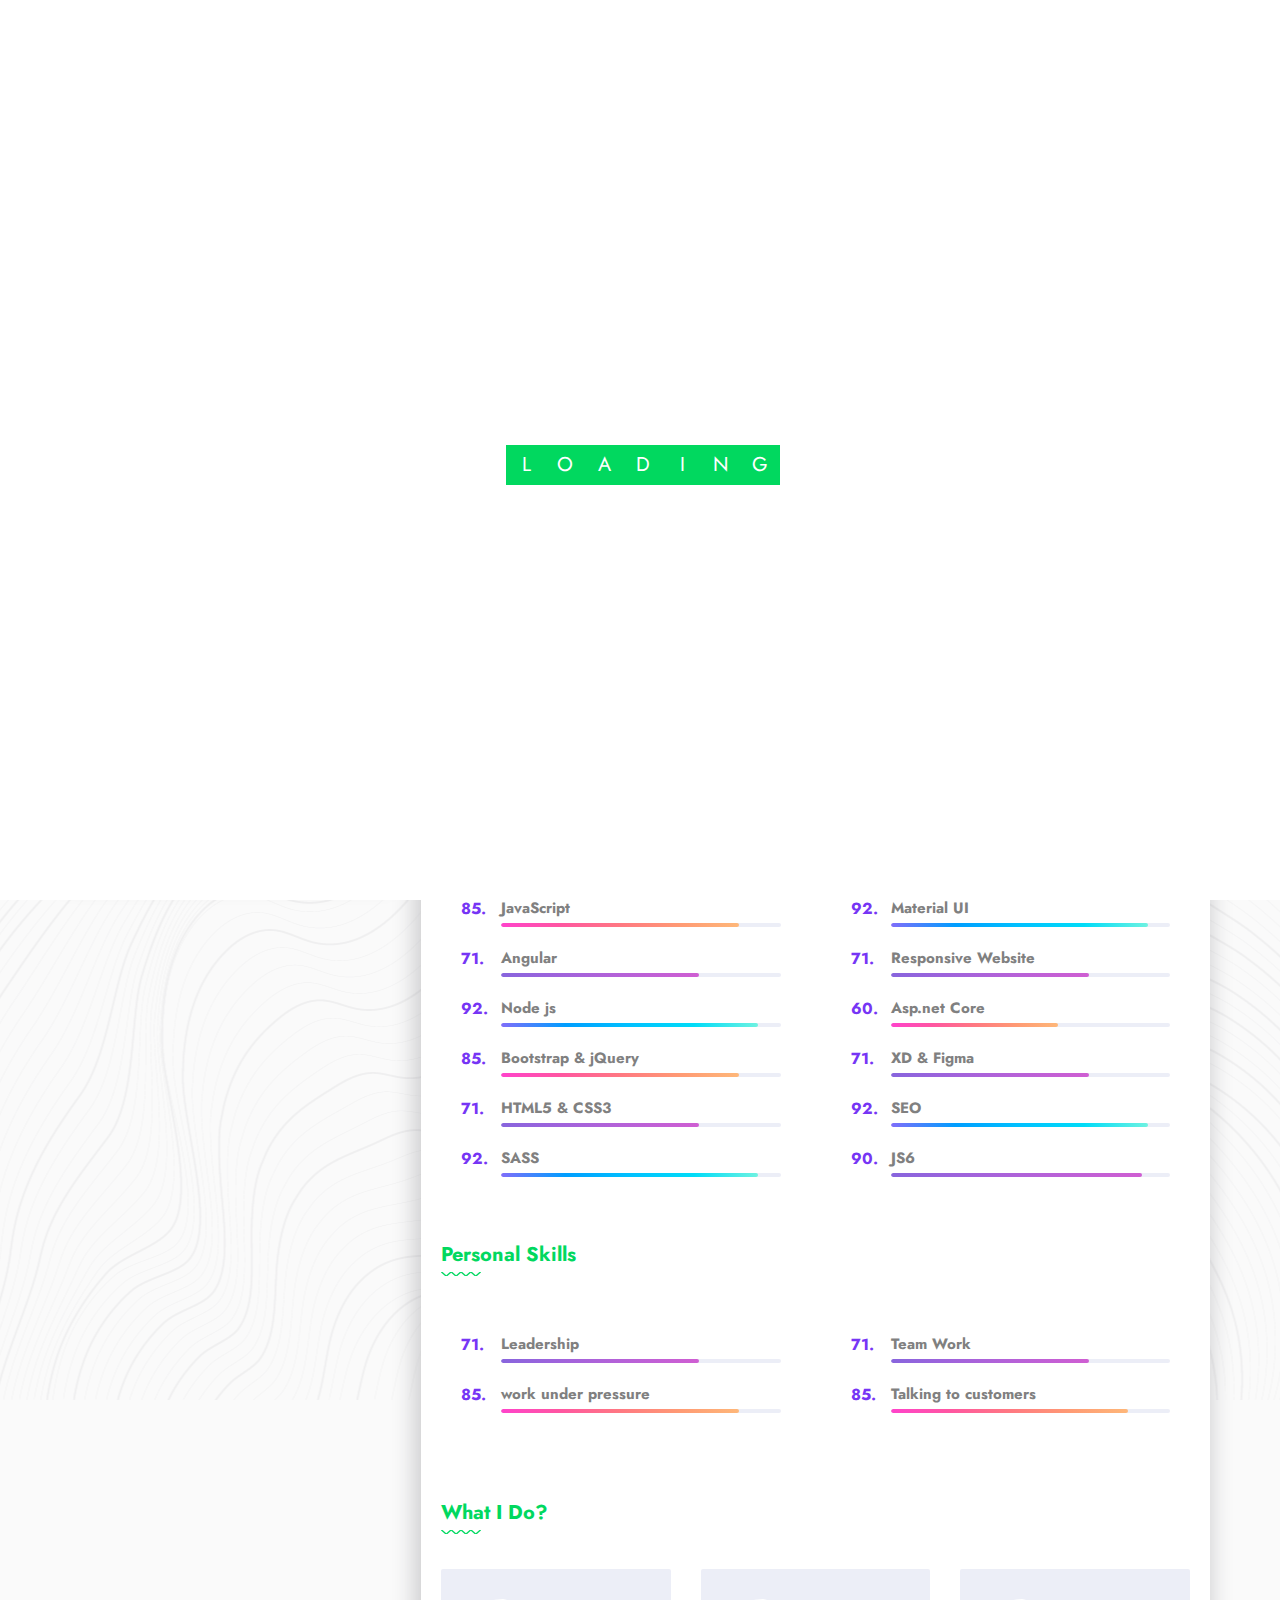
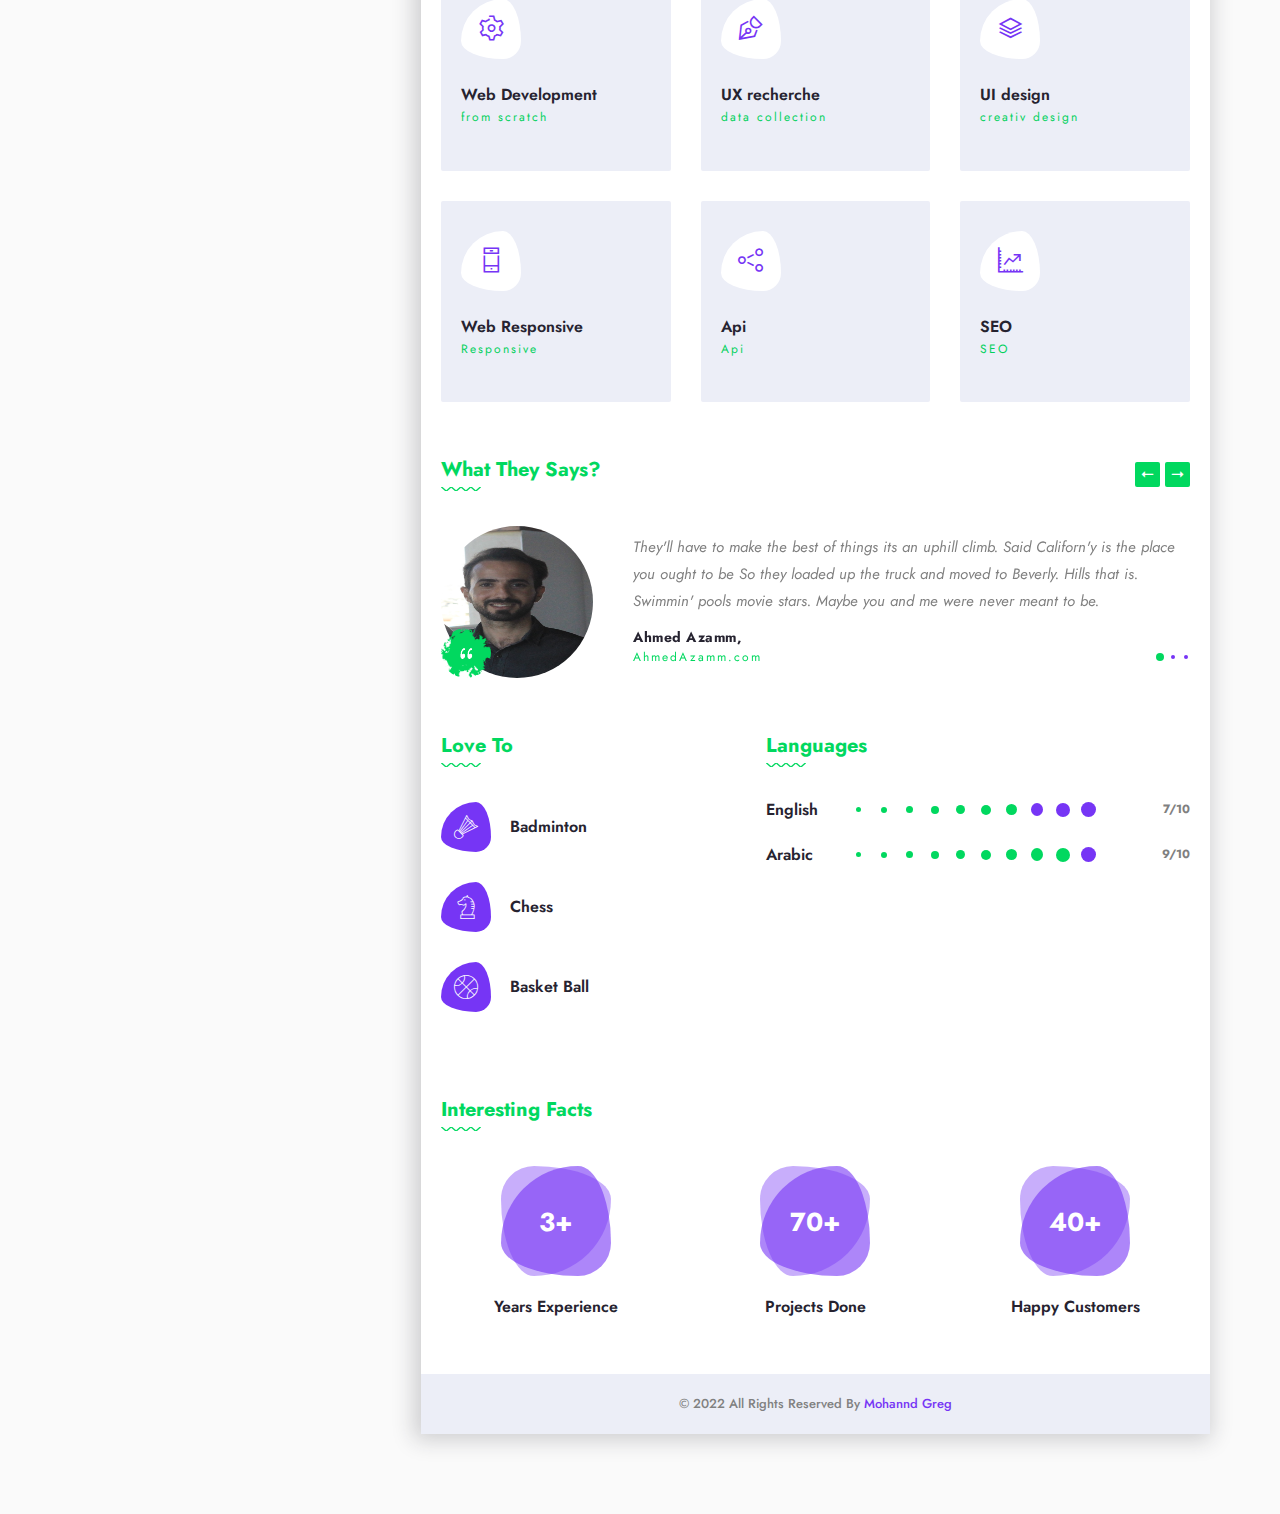
==== index.html @ 25fc4d41 "first commit" ====
<!DOCTYPE html>
<html lang="en">
  <head>
    <title>Mohannd Greg</title>
    <meta charset="UTF-8" />
    <meta name="viewport" content="width=device-width" />

    <!-- Start Include All CSS -->
    <link rel="stylesheet" href="assets/css/bootstrap.css" />
    <link rel="stylesheet" href="assets/css/animate.css" />
    <link rel="stylesheet" href="assets/css/stroke-gap-icons.css" />
    <link rel="stylesheet" href="assets/css/icofont.css" />
    <link rel="stylesheet" href="assets/css/flaticon.css" />
    <link rel="stylesheet" href="assets/css/Interest.css" />
    <link rel="stylesheet" href="assets/css/owl.carousel.min.css" />
    <link rel="stylesheet" href="assets/css/owl.theme.default.min.css" />
    <link rel="stylesheet" href="assets/css/lightslider.css" />
    <link rel="stylesheet" href="assets/css/jquery.mCustomScrollbar.css" />

    <link rel="stylesheet" href="assets/css/preset.css" />
    <link rel="stylesheet" href="assets/css/ignore_for_wp.css" />
    <link rel="stylesheet" href="assets/css/theme.css" />
    <link rel="stylesheet" href="assets/css/responsive.css" />
    <link rel="stylesheet" href="assets/css/light.css" />
    <!-- End Include All CSS -->

    <!-- Favicon Icon -->
    <link rel="icon" type="image/png" href="assets/images/logo-moh.png" />
    <!-- Favicon Icon -->
  </head>
  <body class="light">
    <!-- Preloader Start -->
    <div class="preloader">
      <div class="preloader-inner">
        <div class="preloader-box">
          <div class="letter">L</div>
          <div class="letter">O</div>
          <div class="letter">A</div>
          <div class="letter">D</div>
          <div class="letter">I</div>
          <div class="letter">N</div>
          <div class="letter">G</div>
        </div>
      </div>
    </div>
    <!-- Preloader End -->

    <div class="container">
      <div class="row">
        <div class="col-lg-4 profileColumn">
          <div class="profileSidebar">
            <div class="psHeader">
              <svg preserveAspectRatio="none" viewBox="0 0 100 100">
                <polygon points="0 20, 100 20, 0 100" opacity=".65"></polygon>
              </svg>
              <svg
                class="svg2"
                preserveAspectRatio="none"
                viewBox="0 0 100 120"
              >
                <polygon points="0 20, 100 20, 15 120" opacity=".8"></polygon>
              </svg>
              <div class="psContent">
                <h3>Mohannd M. Greg</h3>
                <span>ReactJS Developer</span>
              </div>
            </div>
            <div class="psPhoto">
              <img
                src="assets/images/home_01/prog.jpeg"
                width="321px"
                height="490px"
                alt=""
              />
              <div class="psSocial">
                <a href="https://dribbble.com/" target="_blank" class="fac"
                  ><i class="icofont-linkedin"></i
                ></a>
                <a href="https://dribbble.com/" target="_blank" class="dri"
                  ><i class="icofont-github"></i
                ></a>
                <a href="https://facebook.com" target="_blank" class="fac"
                  ><i class="icofont-facebook"></i
                ></a>
                <a href="https://twitter.com" target="_blank" class="twi"
                  ><i class="icofont-twitter"></i
                ></a>
                <a href="https://www.instagram.com/" target="_blank" class="ins"
                  ><i class="icofont-instagram"></i
                ></a>
              </div>
            </div>
            <div class="psSkills">
              <div class="pssBox" data-count="98">
                <div class="pssbCount">98.</div>
             
                <h5>ReactJS Developer</h5>
                <div class="pssbBars">
                  <div class="pssbBar gr2" style="width: 98%"></div>
                </div>
              </div>
              <div class="pssBox" data-count="94">
                <div class="pssbCount">94.</div>
                <h5>Project Analysis</h5>
                <div class="pssbBars">
                  <div class="pssbBar" style="width: 94%"></div>
                </div>
              </div>
              <div class="pssBox" data-count="99">
                <div class="pssbCount">99.</div>
                <h5>UX / UI</h5>
                <div class="pssbBars">
                  <div class="pssbBar gr3" style="width: 99%"></div>
                </div>
              </div>
            </div>
            <div class="psFooter">
              <a
                href="javascript:void(0);"
                class="btt_btn only_icon btt_reverse"
                ><span><i class="icon icon-DownloadCloud"></i></span
              ></a>
              <a href="javascript:void(0);" class="btt_btn contact_me"
                ><span><i class="icon icon-Bag"></i> Hire Me</span></a
              >
            </div>
          </div>
        </div>
        <div class="col-lg-8 contentColumn" id="tabContainer">
          <header class="header clearfix">
            <a href="javascript:void(0)" class="menu_btn"
              ><i class="icofont-navigation-menu"></i>Menu</a
            >
            <nav class="mainMenu">
              <ul class="clearfix" id="mainTab">
                <li class="active">
                  <a href="#home"
                    ><i class="icon icon-House"></i><span>Home</span></a
                  >
                </li>
                <li>
                  <a href="#resume"
                    ><i class="icon icon-User"></i><span>Resume</span></a
                  >
                </li>
                <li>
                  <a href="#portfolio"
                    ><i class="icon icon-Bulb"></i><span>My Work</span></a
                  >
                </li>

                <li>
                  <a href="#contact"
                    ><i class="icon icon-Imbox"></i><span>Contact</span></a
                  >
                </li>
              </ul>
            </nav>
            <a href="#" class="sidebarToggler"
              ><span><span></span><span></span><span></span></span
            ></a>
          </header>
          <div class="sidebar">
            <a href="javascript:void(0);" class="widget_closer"
              ><i class="icofont-close-line"></i
            ></a>
            <div class="widget widget-search">
              <h3 class="widget_title">Search</h3>
              <form method="post" action="#" class="search_form">
                <input type="text" name="s" placeholder="Enter Keword" />
                <button type="submit"><i class="icon icon-Search"></i></button>
              </form>
            </div>

            <!-- <div class="widget">
              <h3 class="widget_title">Last Work</h3>
              <div class="singleRecent">
                <img src="assets/images/blog/7.jpg" alt="" />
                <span>01 Apr, 2021</span>
                <a href="single_folio.html">
                  Create your next web site with Unity.
                </a>
              </div>
              <div class="singleRecent">
                <img src="assets/images/blog/8.jpg" alt="" />
                <span>31 Mar, 2021</span>
                <a href="single_folio.html">
                  Truly unique hundreds of elements.
                </a>
              </div>
              <div class="singleRecent">
                <img src="assets/images/blog/9.jpg" alt="" />
                <span>26 Mar, 2021</span>
                <a href="single_folio.html">
                  Easily create unlimited amount of custom.
                </a>
              </div>
            </div> -->
          </div>
          <div class="sidebarOverlay"></div>
          <div class="bodyContent" id="home">
            <div class="pageCointainer">
              <section class="comonSection aboutSection">
                <div class="container-fluid">
                  <div class="row">
                    <div class="col-lg-12">
                      <h2 class="sectionTitle">About Info</h2>
                    </div>
                  </div>
                  <div class="row">
                    <div class="col-lg-12">
                      <div class="row">
                        <div class="col-lg-6">
                          <div class="icon_box_01">
                            <i class="icon icon-User"></i>
                            <h3>My Name</h3>
                            <p>Mohannd Greg</p>
                          </div>
                        </div>
                    
                        <div class="col-lg-6">
                          <div class="icon_box_01">
                            <i class="icon icon-Mail"></i>
                            <h3>Email Address</h3>
                            <p>mohanndprog@gmail.com</p>
                          </div>
                        </div>
                        <div class="col-lg-6">
                          <div class="icon_box_01">
                            <i class="icon icon-Phone"></i>
                            <h3>Phone Number</h3>
                            <p>+972 598871102</p>
                          </div>
                        </div>
                        <div class="col-lg-6">
                          <div class="icon_box_01">
                            <i class="icon icon-Pointer"></i>
                            <h3>Address</h3>
                            <p>
                              <a
                                href="https://goo.gl/maps/NyegEFF9YFKo9L679"
                                target="_blank"
                                >Click Here to View Map.</a
                              >
                            </p>
                          </div>
                        </div>
                      </div>
                    </div>
                  </div>
                  <div class="row mt30">
                    <div class="col-lg-12">
                      <h2 class="sectionTitle mb22">Short Bio</h2>
                    </div>
                  </div>
                  <div class="row">
                    <div class="col-lg-6">
                      <div class="abContent">
                        <p>
                          +3 years experience in  React.js Developer, I worked with several companies in the private sector,also with customers from Saudia , I have excellent experience in understanding and analyzing websites, 
                          creating highly attractive and scalable applications, understanding customer requirements, and delivering projects accordingly, to achieve 100% customer satisfaction.
                        </p>
                        <!-- <p>
                          Lorem ipsum dolor sit amet, consectetur adipiscing
                          elit, sed do eiusmod tempor incididunt
                          <a href="#" class="fw_500"
                            >ut labore et dolore magna</a
                          >
                          aliqua.
                        </p> -->
                      </div>
                    </div>
                    <div class="col-lg-6">
                      <div class="abContent">
                        <p class="mb27">
                     
                          Skillful in code maintenance and debugging, in addition to my excellent experience in UX UI, also l skillful in analyzing and designing websites and converting them to code using  Reactjs
                        </p>
                        <img
                          class="signImg"
                          src="assets/images/home_01/3.png"
                          alt=""
                        />
                      </div>
                    </div>
                  </div>
                  <div class="row mt30">
                    <div class="col-lg-12">
                      <h2 class="sectionTitle mb22">Professional Skills</h2>
                    </div>
                  </div>
                  <div class="row">
                    <div class="col-lg-6">
                      <div class="abContent">
                        <div class="psSkills">
                          <div class="pssBox" data-count="92">
                            <div class="pssbCount">92.</div>
                            <h5>React.js</h5>
                            <div class="pssbBars">
                              <div class="pssbBar gr2" style="width: 92%"></div>
                            </div>
                          </div>
                          <div class="pssBox" data-count="85">
                            <div class="pssbCount">85.</div>
                            <h5>JavaScript</h5>
                            <div class="pssbBars">
                              <div class="pssbBar" style="width: 85%"></div>
                            </div>
                          </div>

                          <div class="pssBox" data-count="71">
                            <div class="pssbCount">71.</div>
                            <h5>Angular</h5>
                            <div class="pssbBars">
                              <div class="pssbBar gr3" style="width: 71%"></div>
                            </div>
                          </div>
                          <div class="pssBox" data-count="92">
                            <div class="pssbCount">92.</div>
                            <h5>Node js</h5>
                            <div class="pssbBars">
                              <div class="pssbBar gr2" style="width: 92%"></div>
                            </div>
                          </div>
                          <div class="pssBox" data-count="85">
                            <div class="pssbCount">85.</div>
                            <h5>Bootstrap &amp; jQuery</h5>
                            <div class="pssbBars">
                              <div class="pssbBar" style="width: 85%"></div>
                            </div>
                          </div>
                          <div class="pssBox" data-count="71">
                            <div class="pssbCount">71.</div>
                            <h5>HTML5 &amp; CSS3</h5>
                            <div class="pssbBars">
                              <div class="pssbBar gr3" style="width: 71%"></div>
                            </div>
                          </div>
                          <div class="pssBox" data-count="92">
                            <div class="pssbCount">92.</div>
                            <h5>SASS</h5>
                            <div class="pssbBars">
                              <div class="pssbBar gr2" style="width: 92%"></div>
                            </div>
                          </div>
                        </div>
                      </div>
                    </div>
                    <div class="col-lg-6">
                      <div class="abContent">
                        <div class="psSkills">
                          <div class="pssBox" data-count="85">
                            <div class="pssbCount">85.</div>
                            <h5>UX / UI</h5>
                            <div class="pssbBars">
                              <div class="pssbBar" style="width: 85%"></div>
                            </div>
                          </div>
                          <div class="pssBox" data-count="92">
                            <div class="pssbCount">92.</div>
                            <h5>Material UI</h5>
                            <div class="pssbBars">
                              <div class="pssbBar gr2" style="width: 92%"></div>
                            </div>
                          </div>
                          <div class="pssBox" data-count="71">
                            <div class="pssbCount">71.</div>
                            <h5>Responsive Website</h5>
                            <div class="pssbBars">
                              <div class="pssbBar gr3" style="width: 71%"></div>
                            </div>
                          </div>
                          <div class="pssBox" data-count="60">
                            <div class="pssbCount">60.</div>
                            <h5>Asp.net Core</h5>
                            <div class="pssbBars">
                              <div class="pssbBar" style="width: 60%"></div>
                            </div>
                          </div>
                          <div class="pssBox" data-count="71">
                            <div class="pssbCount">71.</div>
                            <h5>XD &amp; Figma</h5>
                            <div class="pssbBars">
                              <div class="pssbBar gr3" style="width: 71%"></div>
                            </div>
                          </div>
                          <div class="pssBox" data-count="92">
                            <div class="pssbCount">92.</div>
                            <h5>SEO</h5>
                            <div class="pssbBars">
                              <div class="pssbBar gr2" style="width: 92%"></div>
                            </div>
                          </div>
                          <div class="pssBox" data-count="90">
                            <div class="pssbCount">90.</div>
                            <h5>JS6</h5>
                            <div class="pssbBars">
                              <div class="pssbBar gr3" style="width: 90%"></div>
                            </div>
                          </div>
                        </div>
                      </div>
                    </div>
                  </div>

                  <div class="row mt30">
                    <div class="col-lg-12">
                      <h2 class="sectionTitle mb22">Personal Skills</h2>
                    </div>
                  </div>
                  <div class="row">
                    <div class="col-lg-6">
                      <div class="abContent">
                        <div class="psSkills">
                          <div class="pssBox" data-count="71">
                            <div class="pssbCount">71.</div>
                            <h5>Leadership</h5>
                            <div class="pssbBars">
                              <div class="pssbBar gr3" style="width: 71%"></div>
                            </div>
                          </div>
                          <div class="pssBox" data-count="85">
                            <div class="pssbCount">85.</div>
                            <h5>work under pressure</h5>
                            <div class="pssbBars">
                              <div class="pssbBar" style="width: 85%"></div>
                            </div>
                          </div>
                        </div>
                      </div>
                    </div>
                    <div class="col-lg-6">
                      <div class="abContent">
                        <div class="psSkills">
                          <div class="pssBox" data-count="71">
                            <div class="pssbCount">71.</div>
                            <h5>Team Work</h5>
                            <div class="pssbBars">
                              <div class="pssbBar gr3" style="width: 71%"></div>
                            </div>
                          </div>
                          <div class="pssBox" data-count="85">
                            <div class="pssbCount">85.</div>
                            <h5>Talking to customers</h5>
                            <div class="pssbBars">
                              <div class="pssbBar" style="width: 85%"></div>
                            </div>
                          </div>
                        </div>
                      </div>
                    </div>
                  </div>

                  <div class="row mt52">
                    <div class="col-lg-12">
                      <h2 class="sectionTitle">What I Do?</h2>
                    </div>
                  </div>
                  <div class="row itemMb30">
                    <div class="col-lg-4">
                      <div class="icon_box_02">
                        <div class="i_div">
                          <i class="icon icon-Settings"></i>
                        </div>
                        <h3>
                          <a href="javascript:void(0);">Web Development</a>
                        </h3>
                        <h5>from scratch</h5>
                      </div>
                    </div>
                    <div class="col-lg-4">
                      <div class="icon_box_02">
                        <div class="i_div">
                          <i class="icon icon-Pen"></i>
                        </div>
                        <h3><a href="javascript:void(0);">UX recherche</a></h3>
                        <h5>data collection</h5>
                      </div>
                    </div>
                    <div class="col-lg-4">
                      <div class="icon_box_02">
                        <div class="i_div">
                          <i class="icon icon-Layers"></i>
                        </div>
                        <h3><a href="javascript:void(0);">UI design</a></h3>
                        <h5>creativ design</h5>
                      </div>
                    </div>
                    <div class="col-lg-4">
                      <div class="icon_box_02">
                        <div class="i_div">
                          <i class="icon icon-Phone"></i>
                        </div>
                        <h3>
                          <a href="javascript:void(0);">Web Responsive</a>
                        </h3>
                        <h5>Responsive</h5>
                      </div>
                    </div>
                    <div class="col-lg-4">
                      <div class="icon_box_02">
                        <div class="i_div">
                          <i class="icon icon-Share"></i>
                        </div>
                        <h3><a href="javascript:void(0);">Api</a></h3>
                        <h5>Api</h5>
                      </div>
                    </div>
                    <div class="col-lg-4">
                      <div class="icon_box_02">
                        <div class="i_div">
                          <i class="icon icon-ChartUp"></i>
                        </div>
                        <h3><a href="javascript:void(0);">SEO</a></h3>
                        <h5>SEO</h5>
                      </div>
                    </div>
                  </div>
                  <div class="row mt30">
                    <div class="col-lg-12">
                      <h2 class="sectionTitle">What They Says?</h2>
                    </div>
                  </div>
                  <div class="row">
                    <div class="col-lg-12">
                      <div class="testimonialSlider owl-carousel">
                        <div class="singleTestimonial">
                          <div class="testiImg">
                            <img src="assets/images/client/azaam.JPG" alt="" />
                            <span></span>
                          </div>
                          <div class="testicon">
                            <p>
                              They'll have to make the best of things its an
                              uphill climb. Said Californ'y is the place you
                              ought to be So they loaded up the truck and moved
                              to Beverly. Hills that is. Swimmin' pools movie
                              stars. Maybe you and me were never meant to be.
                            </p>
                            <div class="tesAuthor">
                              <h5>Ahmed Azamm,</h5>
                              <h6>AhmedAzamm.com</h6>
                            </div>
                          </div>
                        </div>
                        <div class="singleTestimonial">
                          <div class="testiImg">
                            <img
                              src="assets/images/client/monther.JPG"
                              alt=""
                            />
                            <span></span>
                          </div>
                          <div class="testicon">
                            <p>
                              They'll have to make the best of things its an
                              uphill climb. Said Californ'y is the place you
                              ought to be So they loaded up the truck and moved
                              to Beverly. Hills that is. Swimmin' pools movie
                              stars. Maybe you and me were never meant to be.
                            </p>
                            <div class="tesAuthor">
                              <h5>Monther Abu Abedallah,</h5>
                              <h6>monther-abu-abedallah.herokuapp.com</h6>
                            </div>
                          </div>
                        </div>
                        <div class="singleTestimonial">
                          <div class="testiImg">
                            <img
                              src="assets/images/client/ahmwd.JPG"
                              alt=""
                              width="100px"
                            />
                            <span></span>
                          </div>
                          <div class="testicon">
                            <p>
                              They'll have to make the best of things its an
                              uphill climb. Said Californ'y is the place you
                              ought to be So they loaded up the truck and moved
                              to Beverly. Hills that is. Swimmin' pools movie
                              stars. Maybe you and me were never meant to be.
                            </p>
                            <div class="tesAuthor">
                              <h5>Ahmed Alamodey,</h5>
                              <h6>AhmedAlamodey.com</h6>
                            </div>
                          </div>
                        </div>
                      </div>
                    </div>
                  </div>
                  <!-- <div class="row mt60">
                    <div class="col-lg-12">
                      <h2 class="sectionTitle">Fair Price</h2>
                    </div>
                  </div>
                  <div class="row">
                    <div class="col-lg-4">
                      <div class="pricingTable text-center">
                        <i class="icon icon-Car"></i>
                        <h5>Starter Package</h5>
                        <p>Suitable for small business or Organizations.</p>
                        <h2>$27.00</h2>
                        <h6>per project</h6>
                        <a href="contact.html" class="btt_link"
                          ><i class="icon icon-OpenedLock"></i
                          ><span>Let's Start</span></a
                        >
                      </div>
                    </div>
                    <div class="col-lg-4">
                      <div class="pricingTable text-center">
                        <i class="icon icon-Truck"></i>
                        <h5>Business Package</h5>
                        <p>Suitable for medium business or Organizations.</p>
                        <h2>$47.00</h2>
                        <h6>per project</h6>
                        <a href="contact.html" class="btt_link"
                          ><i class="icon icon-OpenedLock"></i
                          ><span>Let's Start</span></a
                        >
                      </div>
                    </div>
                    <div class="col-lg-4">
                      <div class="pricingTable text-center">
                        <i class="icon icon-BigTruck"></i>
                        <h5>Pro Package</h5>
                        <p>Suitable for any business or Organizations.</p>
                        <h2>$97.00</h2>
                        <h6>per project</h6>
                        <a href="contact.html" class="btt_link"
                          ><i class="icon icon-OpenedLock"></i
                          ><span>Let's Start</span></a
                        >
                      </div>
                    </div>
                  </div> -->
                  <div class="row mt60">
                    <div class="col-lg-5">
                      <h2 class="sectionTitle">Love To</h2>
                      <div class="singleInt">
                        <i class="interest-badminton"></i>
                        <h3>Badminton</h3>
                      </div>
                      <div class="singleInt">
                        <i class="interest-knight"></i>
                        <h3>chess</h3>
                      </div>
                      <div class="singleInt">
                        <i class="interest-basketball"></i>
                        <h3>Basket Ball</h3>
                      </div>
                    </div>
                    <div class="col-lg-7">
                      <h2 class="sectionTitle">Languages</h2>
                      <div class="languageDiv">
                        <div class="ldInner profLevel7">
                          <h5>English</h5>
                          <span></span><span></span><span></span><span></span
                          ><span></span> <span></span><span></span><span></span
                          ><span></span><span></span>
                          <i>7/10</i>
                        </div>

                        <div class="ldInner profLevel9">
                          <h5>Arabic</h5>
                          <span></span><span></span><span></span><span></span
                          ><span></span> <span></span><span></span><span></span
                          ><span></span><span></span>
                          <i>9/10</i>
                        </div>
                      </div>
                    </div>
                  </div>
                  <!-- <div class="row mt30">
                    <div class="col-lg-12">
                      <div class="clientSlider owl-carousel">
                        <div class="sliderItem">
                          <a href="javascript:void(0);">
                            <img
                              src="assets/images/client/8.png"
                              alt="Client"
                            />
                          </a>
                        </div>
                        <div class="sliderItem">
                          <a href="javascript:void(0);">
                            <img
                              src="assets/images/client/9.png"
                              alt="Client"
                            />
                          </a>
                        </div>
                        <div class="sliderItem">
                          <a href="javascript:void(0);">
                            <img
                              src="assets/images/client/10.png"
                              alt="Client"
                            />
                          </a>
                        </div>
                        <div class="sliderItem">
                          <a href="javascript:void(0);">
                            <img
                              src="assets/images/client/11.png"
                              alt="Client"
                            />
                          </a>
                        </div>
                        <div class="sliderItem">
                          <a href="javascript:void(0);">
                            <img
                              src="assets/images/client/12.png"
                              alt="Client"
                            />
                          </a>
                        </div>
                        <div class="sliderItem">
                          <a href="javascript:void(0);">
                            <img
                              src="assets/images/client/13.png"
                              alt="Client"
                            />
                          </a>
                        </div>
                        <div class="sliderItem">
                          <a href="javascript:void(0);">
                            <img
                              src="assets/images/client/14.png"
                              alt="Client"
                            />
                          </a>
                        </div>
                        <div class="sliderItem">
                          <a href="javascript:void(0);">
                            <img
                              src="assets/images/client/15.png"
                              alt="Client"
                            />
                          </a>
                        </div>
                      </div>
                    </div>
                  </div> -->
                  <div class="row mt60">
                    <div class="col-lg-12">
                      <h2 class="sectionTitle">Interesting Facts</h2>
                    </div>
                  </div>
                  <div class="row mb30">
                    <div class="col-lg-4">
                      <div
                        class="icon_box_03 text-center hasCounter"
                        data-count="3"
                      >
                        <div class="icon_div">
                          <i><span class="counter">3</span>+</i>
                        </div>
                        <h5>Years Experience</h5>
                      </div>
                    </div>
                    <div class="col-lg-4">
                      <div
                        class="icon_box_03 text-center hasCounter"
                        data-count="70"
                      >
                        <div class="icon_div">
                          <i><span class="counter">70</span>+</i>
                        </div>
                        <h5>Projects Done</h5>
                      </div>
                    </div>
                    <div class="col-lg-4">
                      <div
                        class="icon_box_03 text-center hasCounter"
                        data-count="40"
                      >
                        <div class="icon_div">
                          <i><span class="counter">40</span>+</i>
                        </div>
                        <h5>Happy Customers</h5>
                      </div>
                    </div>
                  </div>
                </div>
              </section>
              <footer class="footer">
                <div class="container-fluid">
                  <div class="row">
                    <div class="col-lg-12 text-center">
                      <div class="copyRight">
                        &copy; 2022 All Rights Reserved By
                        <a href="#" target="_blank">Mohannd Greg</a>
                      </div>
                    </div>
                  </div>
                </div>
              </footer>
            </div>
          </div>
          <div class="bodyContent" id="resume">
            <div class="pageCointainer">
              <section class="comonSection resumeSection">
                <div class="container-fluid">
                  <div class="row">
                    <div class="col-lg-6">
                      <h2 class="sectionTitle">Education</h2>

                      <div class="kr-accordion" id="edication_accordion">
                        <div class="card">
                          <div class="card-header" id="ea_01">
                            <h2 class="mb-0">
                              <a
                                class=""
                                href="#"
                                data-toggle="collapse"
                                data-target="#ea_col_01"
                                aria-expanded="true"
                                aria-controls="ea_col_01"
                              >
                                <i class="icon icon-Medal"></i>
                                <span>Higher Secondary School Certificate</span>
                              </a>
                            </h2>
                          </div>
                          <div
                            id="ea_col_01"
                            class="collapse show"
                            aria-labelledby="ea_01"
                            data-parent="#edication_accordion"
                          >
                            <div class="card-body">
                              <div class="ac_meta">
                                <span>Year: 2020</span
                                ><span>Average: 68.7 science</span>
                              </div>
                              I studied high school at Harun al-Rashid School in
                              Gaza, the School of Health Sciences.
                            </div>
                          </div>
                        </div>

                        <div class="card">
                          <div class="card-header" id="ea_03">
                            <h2 class="mb-0">
                              <a
                                class="collapsed"
                                href="#"
                                data-toggle="collapse"
                                data-target="#ea_col_03"
                                aria-expanded="false"
                                aria-controls="ea_col_03"
                              >
                                <i class="icon icon-Medal"></i>
                                <span>Information Technology</span>
                              </a>
                            </h2>
                          </div>
                          <div
                            id="ea_col_03"
                            class="collapse"
                            aria-labelledby="ea_01"
                            data-parent="#edication_accordion"
                          >
                            <div class="card-body">
                              <div class="ac_meta">
                                <span>Graduation : 2024</span
                                ><span>Average: 80%</span>
                              </div>
                              I study at the University College of Science and
                              Technology, majoring in Information Technology,
                              and I have a year and a half left to graduate
                            </div>
                          </div>
                        </div>
                        <div class="card">
                          <div class="card-header" id="ea_04">
                            <h2 class="mb-0">
                              <a
                                class="collapsed"
                                href="#"
                                data-toggle="collapse"
                                data-target="#ea_col_04"
                                aria-expanded="false"
                                aria-controls="ea_col_04"
                              >
                                <i class="icon icon-Medal"></i>
                                <span>Front End course </span>
                              </a>
                            </h2>
                          </div>
                          <div
                            id="ea_col_04"
                            class="collapse"
                            aria-labelledby="ea_01"
                            data-parent="#edication_accordion"
                          >
                            <div class="card-body">
                              <div class="ac_meta">
                                <span>Udemy</span><span>2020</span>
                              </div>
                              Front End devloper || html,css,js,bootstrap,jQoury
                            </div>
                          </div>
                        </div>
                        <div class="card">
                          <div class="card-header" id="ea_05">
                            <h2 class="mb-0">
                              <a
                                class="collapsed"
                                href="#"
                                data-toggle="collapse"
                                data-target="#ea_col_05"
                                aria-expanded="false"
                                aria-controls="ea_col_05"
                              >
                                <i class="icon icon-Medal"></i>
                                <span>React Front end developer </span>
                              </a>
                            </h2>
                          </div>
                          <div
                            id="ea_col_05"
                            class="collapse"
                            aria-labelledby="ea_01"
                            data-parent="#edication_accordion"
                          >
                            <div class="card-body">
                              <div class="ac_meta">
                                <span>meta coursera </span><span>1/4/2022</span>
                              </div>
                              React Front end developer || React.js , React
                              Bootstarp , JS6 , Redux, Webpack , Enzyme ,
                              Material-UI , Flux and many project
                            </div>
                          </div>
                        </div>
                        <div class="card">
                          <div class="card-header" id="ea_06">
                            <h2 class="mb-0">
                              <a
                                class="collapsed"
                                href="#"
                                data-toggle="collapse"
                                data-target="#ea_col_06"
                                aria-expanded="false"
                                aria-controls="ea_col_06"
                              >
                                <i class="icon icon-Medal"></i>
                                <span>Diploma Php-laravel </span>
                              </a>
                            </h2>
                          </div>
                          <div
                            id="ea_col_06"
                            class="collapse"
                            aria-labelledby="ea_01"
                            data-parent="#edication_accordion"
                          >
                            <div class="card-body">
                              <div class="ac_meta">
                                <span>Golden House Center </span
                                ><span>2021</span>
                              </div>
                              Php , oop , laravel , database
                            </div>
                          </div>
                        </div>
                        <div class="card">
                          <div class="card-header" id="ea_07">
                            <h2 class="mb-0">
                              <a
                                class="collapsed"
                                href="#"
                                data-toggle="collapse"
                                data-target="#ea_col_07"
                                aria-expanded="false"
                                aria-controls="ea_col_07"
                              >
                                <i class="icon icon-Medal"></i>
                                <span>UX / UI </span>
                              </a>
                            </h2>
                          </div>
                          <div
                            id="ea_col_07"
                            class="collapse"
                            aria-labelledby="ea_01"
                            data-parent="#edication_accordion"
                          >
                            <div class="card-body">
                              <div class="ac_meta">
                                <span>praime Center </span><span>2020</span>
                              </div>
                              Project Analysis , UX recherche , UI
                              design(creativ design) , Xd Adobe , Figma
                            </div>
                          </div>
                        </div>
                        <div class="card">
                          <div class="card-header" id="ea_08">
                            <h2 class="mb-0">
                              <a
                                class="collapsed"
                                href="#"
                                data-toggle="collapse"
                                data-target="#ea_col_08"
                                aria-expanded="false"
                                aria-controls="ea_col_08"
                              >
                                <i class="icon icon-Medal"></i>
                                <span>Graphic Design </span>
                              </a>
                            </h2>
                          </div>
                          <div
                            id="ea_col_08"
                            class="collapse"
                            aria-labelledby="ea_01"
                            data-parent="#edication_accordion"
                          >
                            <div class="card-body">
                              <div class="ac_meta">
                                <span>Golden House Center </span
                                ><span>2019</span>
                              </div>
                              Photoshop , Illustrator
                            </div>
                          </div>
                        </div>
                        <div class="card">
                          <div class="card-header" id="ea_09">
                            <h2 class="mb-0">
                              <a
                                class="collapsed"
                                href="#"
                                data-toggle="collapse"
                                data-target="#ea_col_09"
                                aria-expanded="false"
                                aria-controls="ea_col_09"
                              >
                                <i class="icon icon-Medal"></i>
                                <span>Media course </span>
                              </a>
                            </h2>
                          </div>
                          <div
                            id="ea_col_09"
                            class="collapse"
                            aria-labelledby="ea_01"
                            data-parent="#edication_accordion"
                          >
                            <div class="card-body">
                              <div class="ac_meta">
                                <span>Sahab center </span><span>2017</span>
                              </div>
                              Adobe primer , Montag Video , graphic photography
                              (video and photo)
                            </div>
                          </div>
                        </div>
                      </div>
                    </div>
                    <div class="col-lg-6">
                      <h2 class="sectionTitle">Experience</h2>
                      <div class="kr-accordion" id="exps_accordion">
                        <div class="card">
                          <div class="card-header" id="ex_01">
                            <h2 class="mb-0">
                              <a
                                class=""
                                href="#"
                                data-toggle="collapse"
                                data-target="#ex_col_01"
                                aria-expanded="true"
                                aria-controls="ex_col_01"
                              >
                                <i class="icon icon-Cup"></i>
                                <span>Freelance </span>
                              </a>
                            </h2>
                          </div>
                          <div
                            id="ex_col_01"
                            class="collapse show"
                            aria-labelledby="ex_01"
                            data-parent="#exps_accordion"
                          >
                            <div class="card-body">
                              <div class="ac_meta">
                                <span>2020</span><span>continuous</span>
                              </div>
                              Freelance work with entrepreneurs from Saudi
                              Arabia I have programmed a lot of platforms and
                              the site you can see in my work.. Front end , ux
                              ui , React.js
                            </div>
                          </div>
                        </div>
                        <div class="card">
                          <div class="card-header" id="ex_05">
                            <h2 class="mb-0">
                              <a
                                class="collapsed"
                                href="#"
                                data-toggle="collapse"
                                data-target="#ex_col_05"
                                aria-expanded="false"
                                aria-controls="ex_col_05"
                              >
                                <i class="icon icon-Cup"></i>
                                <span>TooPop Teach Company</span>
                              </a>
                            </h2>
                          </div>
                          <div
                            id="ex_col_05"
                            class="collapse"
                            aria-labelledby="ex_05"
                            data-parent="#exps_accordion"
                          >
                            <div class="card-body">
                              <div class="ac_meta">
                                <span>Full time</span
                                ><span>Front-end Devloper</span>
                              </div>
                              I worked with them for 3 months React.js ,
                              Bootstrap ,js , html ,css ,jQoury ,github
                            </div>
                          </div>
                        </div>
                        <div class="card">
                          <div class="card-header" id="ex_02">
                            <h2 class="mb-0">
                              <a
                                class="collapsed"
                                href="#"
                                data-toggle="collapse"
                                data-target="#ex_col_02"
                                aria-expanded="false"
                                aria-controls="ex_col_02"
                              >
                                <i class="icon icon-Cup"></i>
                                <span>Uotupia Company</span>
                              </a>
                            </h2>
                          </div>
                          <div
                            id="ex_col_02"
                            class="collapse"
                            aria-labelledby="ex_02"
                            data-parent="#exps_accordion"
                          >
                            <div class="card-body">
                              <div class="ac_meta">
                                <span>2021</span><span>Remote</span>
                              </div>
                              I have worked with Uotupia on many projects ,
                              Front end
                            </div>
                          </div>
                        </div>
                        <div class="card">
                          <div class="card-header" id="ex_03">
                            <h2 class="mb-0">
                              <a
                                class="collapsed"
                                href="#"
                                data-toggle="collapse"
                                data-target="#ex_col_03"
                                aria-expanded="false"
                                aria-controls="ex_col_03"
                              >
                                <i class="icon icon-Cup"></i>
                                <span>Jadwa company</span>
                              </a>
                            </h2>
                          </div>
                          <div
                            id="ex_col_03"
                            class="collapse"
                            aria-labelledby="ex_01"
                            data-parent="#exps_accordion"
                          >
                            <div class="card-body">
                              <div class="ac_meta">
                                <span>2021</span><span>Remote</span>
                              </div>
                              I worked with jadwa company one project
                            </div>
                          </div>
                        </div>
                   
                        <div class="card">
                          <div class="card-header" id="ex_04">
                            <h2 class="mb-0">
                              <a
                                class="collapsed"
                                href="#"
                                data-toggle="collapse"
                                data-target="#ex_col_04"
                                aria-expanded="false"
                                aria-controls="ex_col_04"
                              >
                                <i class="icon icon-Cup"></i>
                                <span>Tesseract Company</span>
                              </a>
                            </h2>
                          </div>
                          <div
                            id="ex_col_04"
                            class="collapse"
                            aria-labelledby="ex_04"
                            data-parent="#exps_accordion"
                          >
                        
                            <div class="card-body">
                              <div class="ac_meta">
                                <span>React Front end developer</span>
                              </div>
                              A company founded by me and a group of friends
                              with different specialties.. 
                              <br>
                              Project Manager 
                              <br>
                              Front end developer ( React.js) 
                              <br>
                              Back end developer (Asp.net) 
                              <br>
                              Mobile developer ( Ios , Android)
                              <br>
                              Graphic Design ( Photoshop , Illustrator , 3D) 
                            </div>
                          </div>
                        </div>
                      </div>
                    </div>
                  </div>
                </div>
              </section>
              <footer class="footer">
                <div class="container-fluid">
                  <div class="row">
                    <div class="col-lg-12 text-center">
                      <div class="copyRight">
                        &copy; 2022 All Rights Reserved By
                        <a href="#" target="_blank"
                          >Mohannd Greg</a
                        >
                      </div>
                    </div>
                  </div>
                </div>
              </footer>
            </div>
          </div>
          <div class="bodyContent" id="portfolio">
            <div class="pageCointainer">
              <section class="comonSection portfolioSection">
                <div class="container-fluid">
                  <div class="row">
                    <div class="col-lg-12">
                      <h2 class="sectionTitle">Latest Projects</h2>
                    </div>
                  </div>
                  <div class="row">
                    <div class="col-lg-12">
                      <ul class="filterUL">
                        <li class="active filter" data-filter="all">All</li>
                        <li class="filter" data-filter="dev">ReactJS</li>
                        <li class="filter" data-filter="Front">Front End pure</li>
                        <li class="filter" data-filter="app">Angular</li>
                   
                      </ul>
                    </div>
                  </div>
                  <div class="row" id="Grid">
                    <div class="col-lg-4 folio_effect mix dev">
                      <div class="folio_item">
                        <a href="edukon.html" class="folio_item_thumbs">
                          <div class="folio_stack">
                            <div class="folio_decoration"></div>
                            <div class="folio_decoration"></div>
                            <div class="folio_decoration"></div>
                            <div class="folio_decoration"></div>
                            <div class="folio_img_holder">
                              <img
                              class="folio_img"
                              src="assets/images/folio/ecd.jpg"
                              alt="Image"
                            />
                            </div>
                          </div>
                        </a>
                        <div class="folio_content">
                          <h3 class="folio_title">
                            <a href="edukon.html">Edukon educational platform</a>
                          </h3>
                          <p class="folio_cat">
                            <a href="edukon.html">ReactJS</a>
                          </p>
                        </div>
                      </div>
                    </div>
                    <div class="col-lg-4 folio_effect mix dev ">
                      <div class="folio_item">
                        <a href="edukon.html" class="folio_item_thumbs">
                          <div class="folio_stack">
                            <div class="folio_decoration"></div>
                            <div class="folio_decoration"></div>
                            <div class="folio_decoration"></div>
                            <div class="folio_decoration"></div>
                            <div class="folio_img_holder">
                              <img
                              class="folio_img"
                              src="assets/images/folio/nftt.jpg"
                              alt="Image"
                            />
                            </div>
                          </div>
                        </a>
                        <div class="folio_content">
                          <h3 class="folio_title">
                            <a href="edukon.html">NFT</a>
                          </h3>
                          <p class="folio_cat">
                            <a href="edukon.html">ReactJS</a>
                          </p>
                        </div>
                      </div>
                    </div>
                    <div class="col-lg-4 folio_effect mix dev Front">
                      <div class="folio_item">
                        <a href="katib.html" class="folio_item_thumbs">
                          <div class="folio_stack">
                            <div class="folio_decoration"></div>
                            <div class="folio_decoration"></div>
                            <div class="folio_decoration"></div>
                            <div class="folio_decoration"></div>
                            <div class="folio_img_holder">
                              <img
                                class="folio_img"
                                src="assets/images/folio/katibb.jpg"
                                alt="Image"
                              />
                            </div>
                          </div>
                        </a>
                        <div class="folio_content">
                          <h3 class="folio_title">
                            <a href="katib.html">katib platform</a>
                          </h3>
                          <p class="folio_cat">
                            <a href="katib.html">Front End pure & ReactJS</a>
                          </p>
                        </div>
                      </div>
                    </div>
                    <div class="col-lg-4 folio_effect mix dev Front">
                      <div class="folio_item">
                        <a href="locakey.html" class="folio_item_thumbs">
                          <div class="folio_stack">
                            <div class="folio_decoration"></div>
                            <div class="folio_decoration"></div>
                            <div class="folio_decoration"></div>
                            <div class="folio_decoration"></div>
                            <div class="folio_img_holder">
                              <img
                                class="folio_img"
                                src="assets/images/folio/loca.jpg"
                                alt="Image"
                              />
                            </div>
                          </div>
                        </a>
                        <div class="folio_content">
                          <h3 class="folio_title">
                            <a href="locakey.html">LocaKey</a>
                          </h3>
                          <p class="folio_cat">
                            <a href="locakey.html"> Front End pure & ReactJS</a>
                          </p>
                        </div>
                      </div>
                    </div>
                    <div class="col-lg-4 folio_effect mix Front">
                      <div class="folio_item">
                        <a href="shawerny.html" class="folio_item_thumbs">
                          <div class="folio_stack">
                            <div class="folio_decoration"></div>
                            <div class="folio_decoration"></div>
                            <div class="folio_decoration"></div>
                            <div class="folio_decoration"></div>
                            <div class="folio_img_holder">
                              <img
                                class="folio_img"
                                src="assets/images/folio/shawerny.jpg"
                                alt="Image"
                              />
                            </div>
                          </div>
                        </a>
                        <div class="folio_content">
                          <h3 class="folio_title">
                            <a href="shawerny.html">Shawerny platform</a>
                          </h3>
                          <p class="folio_cat">
                            <a href="shawerny.html">
                              Front End pure & ReactJS</a>
                          </p>
                        </div>
                      </div>
                    </div>
                    <div class="col-lg-4 folio_effect mix Front">
                      <div class="folio_item">
                        <a href="tamazij.html" class="folio_item_thumbs">
                          <div class="folio_stack">
                            <div class="folio_decoration"></div>
                            <div class="folio_decoration"></div>
                            <div class="folio_decoration"></div>
                            <div class="folio_decoration"></div>
                            <div class="folio_img_holder">
                              <img
                                class="folio_img"
                                src="assets/images/folio/tamazj.jpg"
                                alt="Image"
                              />
                            </div>
                          </div>
                        </a>
                        <div class="folio_content">
                          <h3 class="folio_title">
                            <a href="tamazij.html">Tamazuj Clinic</a>
                          </h3>
                          <p class="folio_cat">
                            <a href="tamazij.html">
                              Front End pure </a>
                          </p>
                        </div>
                      </div>
                    </div>
                    <div class="col-lg-4 folio_effect mix Front">
                      <div class="folio_item">
                        <a href="hospital.html" class="folio_item_thumbs">
                          <div class="folio_stack">
                            <div class="folio_decoration"></div>
                            <div class="folio_decoration"></div>
                            <div class="folio_decoration"></div>
                            <div class="folio_decoration"></div>
                            <div class="folio_img_holder">
                              <img
                                class="folio_img"
                                src="assets/images/folio/hospital.jpg"
                                alt="Image"
                              />
                            </div>
                          </div>
                        </a>
                        <div class="folio_content">
                          <h3 class="folio_title">
                            <a href="hospital.html">Hospital Management System</a>
                          </h3>
                          <p class="folio_cat">
                            <a href="hospital.html">
                              Front End pure </a>
                          </p>
                        </div>
                      </div>
                    </div>
                  </div>
                  <div class="row loadMoreRow mb22">
                    <div class="col-lg-12 loadMoreCol text-center mt23">
                      <a
                        href="#"
                        data-count="1"
                        class="btt_btn bttb_dark loadMoreItem"
                        ><span
                          ><i class="icon icon-Restart"></i> Load More</span
                        ></a
                      >
                    </div>
                  </div>
                </div>
              </section>
              <footer class="footer">
                <div class="container-fluid">
                  <div class="row">
                    <div class="col-lg-12 text-center">
                      <div class="copyRight">
                        &copy; 2022 All Rights Reserved By
                        <a href="#" target="_blank"
                          >Mohannd Greg</a
                        >
                      </div>
                    </div>
                  </div>
                </div>
              </footer>
            </div>
          </div>
          <!-- <div class="bodyContent" id="blog">
            <div class="pageCointainer">
              <section class="comonSection blogSecion">
                <div class="container-fluid">
                  <div class="row">
                    <div class="col-lg-12">
                      <h2 class="sectionTitle">Latest Posts</h2>
                    </div>
                  </div>
                  <div class="row">
                    <div class="col-lg-6">
                      <div class="blogItem text-left">
                        <div class="biThumb">
                          <img src="assets/images/blog/1.jpg" alt="" />
                          <div class="biMeta">
                            <a href="blog.html">Bellamy</a
                            ><a href="blog.html">02 Apr, 2021</a>
                          </div>
                        </div>
                        <div class="biDetails">
                          <h3>
                            <a href="single_blog.html"
                              >10 Tell-Tale Signs You Need to Get New
                              Technology</a
                            >
                          </h3>
                          <p>
                            Morbi ullamcorper vel nunc quis venenatis. Ut auctor
                            dapibus dignissim. Sed tincidunt non odio id
                            dignissim donec.
                          </p>
                          <a href="single_blog.html" class="btt_link"
                            ><span>Read More</span></a
                          >
                          <span class="blogCount">01</span>
                        </div>
                      </div>
                    </div>
                    <div class="col-lg-6">
                      <div class="blogItem text-left">
                        <div class="biThumb">
                          <img src="assets/images/blog/2.jpg" alt="" />
                          <div class="biMeta">
                            <a href="blog.html">Bellamy</a
                            ><a href="blog.html">02 Apr, 2021</a>
                          </div>
                        </div>
                        <div class="biDetails">
                          <h3>
                            <a href="single_blog.html"
                              >A Technology Success Story You'll Never
                              Believe</a
                            >
                          </h3>
                          <p>
                            Morbi ullamcorper vel nunc quis venenatis. Ut auctor
                            dapibus dignissim. Sed tincidunt non odio id
                            dignissim donec.
                          </p>
                          <a href="single_blog.html" class="btt_link"
                            ><span>Read More</span></a
                          >
                          <span class="blogCount">02</span>
                        </div>
                      </div>
                    </div>
                    <div class="col-lg-6">
                      <div class="blogItem text-left">
                        <div class="biThumb">
                          <img src="assets/images/blog/3.jpg" alt="" />
                          <div class="biMeta">
                            <a href="blog.html">Bellamy</a
                            ><a href="blog.html">02 Apr, 2021</a>
                          </div>
                        </div>
                        <div class="biDetails">
                          <h3>
                            <a href="single_blog.html"
                              >The Worst Videos of All Time About Technology</a
                            >
                          </h3>
                          <p>
                            Morbi ullamcorper vel nunc quis venenatis. Ut auctor
                            dapibus dignissim. Sed tincidunt non odio id
                            dignissim donec.
                          </p>
                          <a href="single_blog.html" class="btt_link"
                            ><span>Read More</span></a
                          >
                          <span class="blogCount">03</span>
                        </div>
                      </div>
                    </div>
                    <div class="col-lg-6">
                      <div class="blogItem text-left">
                        <div class="biThumb">
                          <img src="assets/images/blog/4.jpg" alt="" />
                          <div class="biMeta">
                            <a href="blog.html">Bellamy</a
                            ><a href="blog.html">02 Apr, 2021</a>
                          </div>
                        </div>
                        <div class="biDetails">
                          <h3>
                            <a href="single_blog.html"
                              >20 Resources That'll Make You Better at
                              Technology</a
                            >
                          </h3>
                          <p>
                            Morbi ullamcorper vel nunc quis venenatis. Ut auctor
                            dapibus dignissim. Sed tincidunt non odio id
                            dignissim donec.
                          </p>
                          <a href="single_blog.html" class="btt_link"
                            ><span>Read More</span></a
                          >
                          <span class="blogCount">04</span>
                        </div>
                      </div>
                    </div>
                  </div>
                  <div class="row mt30 mb30">
                    <div class="col-lg-12">
                      <div class="btt_pagination">
                        <a href="blog.html"
                          ><i class="icon icon-Arrow rotateHorizonaly"></i
                        ></a>
                        <span class="current">01</span>
                        <a href="blog.html">02</a>
                        <a href="blog.html">03</a>
                        <span class="blanks">...</span>
                        <a href="blog.html">10</a>
                        <a href="blog.html"><i class="icon icon-Arrow"></i></a>
                      </div>
                    </div>
                  </div>
                </div>
              </section>
              <footer class="footer">
                <div class="container-fluid">
                  <div class="row">
                    <div class="col-lg-12 text-center">
                      <div class="copyRight">
                        &copy; 2022 All Rights Reserved By
                        <a href="http://Mohannd Greg.com" target="_blank"
                          >Mohannd Greg</a
                        >
                      </div>
                    </div>
                  </div>
                </div>
              </footer>
            </div>
          </div> -->
          <div class="bodyContent" id="contact">
            <div class="pageCointainer">
              <section class="comonSection mapSection mb30">
                <div class="map" id="map"></div>
              </section>
              <section class="comonSection contactSection">
                <div class="container-fluid">
                  <div class="row">
                    <div class="col-lg-12">
                      <h2 class="sectionTitle">Contact Me</h2>
                    </div>
                  </div>
                  <div class="row mb30">
                    <div class="col-lg-8">
                      <div class="contact_form">
                        <form method="post" action="#" id="contactForm">
                          <div class="row">
                            <div class="col-lg-6">
                              <input
                                type="text"
                                class="required"
                                name="full_name"
                                placeholder="Full Name *"
                              />
                            </div>
                            <div class="col-lg-6">
                              <input
                                type="text"
                                class="required"
                                name="email"
                                placeholder="Email *"
                              />
                            </div>
                            <div class="col-lg-6">
                              <input
                                type="text"
                                name="phone"
                                placeholder="Phone"
                              />
                            </div>
                            <div class="col-lg-6">
                              <input
                                type="text"
                                class="required"
                                name="sjubject"
                                placeholder="Subject *"
                              />
                            </div>
                            <div class="col-lg-12">
                              <textarea
                                name="message"
                                class="required"
                                placeholder="Message *"
                              ></textarea>
                            </div>
                            <div class="col-lg-12">
                              <button type="submit" class="btt_btn">
                                <span
                                  ><i class="icon icon-Mail"></i>Send
                                  Message</span
                                >
                              </button>
                            </div>
                          </div>
                        </form>
                      </div>
                    </div>
                    <div class="col-lg-4">
                      <div class="icon_box_01">
                        <i class="icon icon-Mail"></i>
                        <h3>Email Address</h3>
                        <p>mohanndprog@gmail.com</p>
                      </div>
                      <div class="icon_box_01">
                        <i class="icon icon-Phone"></i>
                        <h3>Phone Number</h3>
                        <p>+972 598871102</p>
                      </div>
                      <div class="icon_box_01 addrBox">
                        <i class="icon icon-Pointer"></i>
                        <h3>Address</h3>
                        <p>
                          Gaza
                        </p>
                      </div>
                    </div>
                  </div>
                </div>
              </section>
              <footer class="footer">
                <div class="container-fluid">
                  <div class="row">
                    <div class="col-lg-12 text-center">
                      <div class="copyRight">
                        &copy; 2022 All Rights Reserved By
                        <a href="http://Mohannd Greg.com" target="_blank"
                          >Mohannd Greg</a
                        >
                      </div>
                    </div>
                  </div>
                </div>
              </footer>
            </div>
          </div>
        </div>
      </div>
    </div>

    <!-- Bact To Top -->
    <a href="javascript:void(0);" id="backtotop"
      ><i class="icofont-bubble-up"></i
    ></a>
    <!-- Bact To Top -->

    <!-- Start Include All JS -->
    <script src="assets/js/jquery.js"></script>
    <script src="assets/js/bootstrap.min.js"></script>
    <script src="assets/js/jquery.appear.js"></script>
    <script src="assets/js/owl.carousel.min.js"></script>
    <script src="assets/js/mixer.js"></script>
    <script src="assets/js/lightslider.min.js"></script>
    <script src="https://maps.google.com/maps/api/js?key=AIzaSyBJtPMZ_LWZKuHTLq5o08KSncQufIhPU3o"></script>
    <script src="assets/js/gmaps.js"></script>
    <script src="assets/js/anime.min.js"></script>
    <script src="assets/js/folio.js"></script>
    <script src="assets/js/jquery.mCustomScrollbar.concat.min.js"></script>

    <script src="assets/js/jquery.easytabs.min.js"></script>
    <script src="assets/js/theme.js"></script>
    <!-- End Include All JS -->
  </body>
</html>
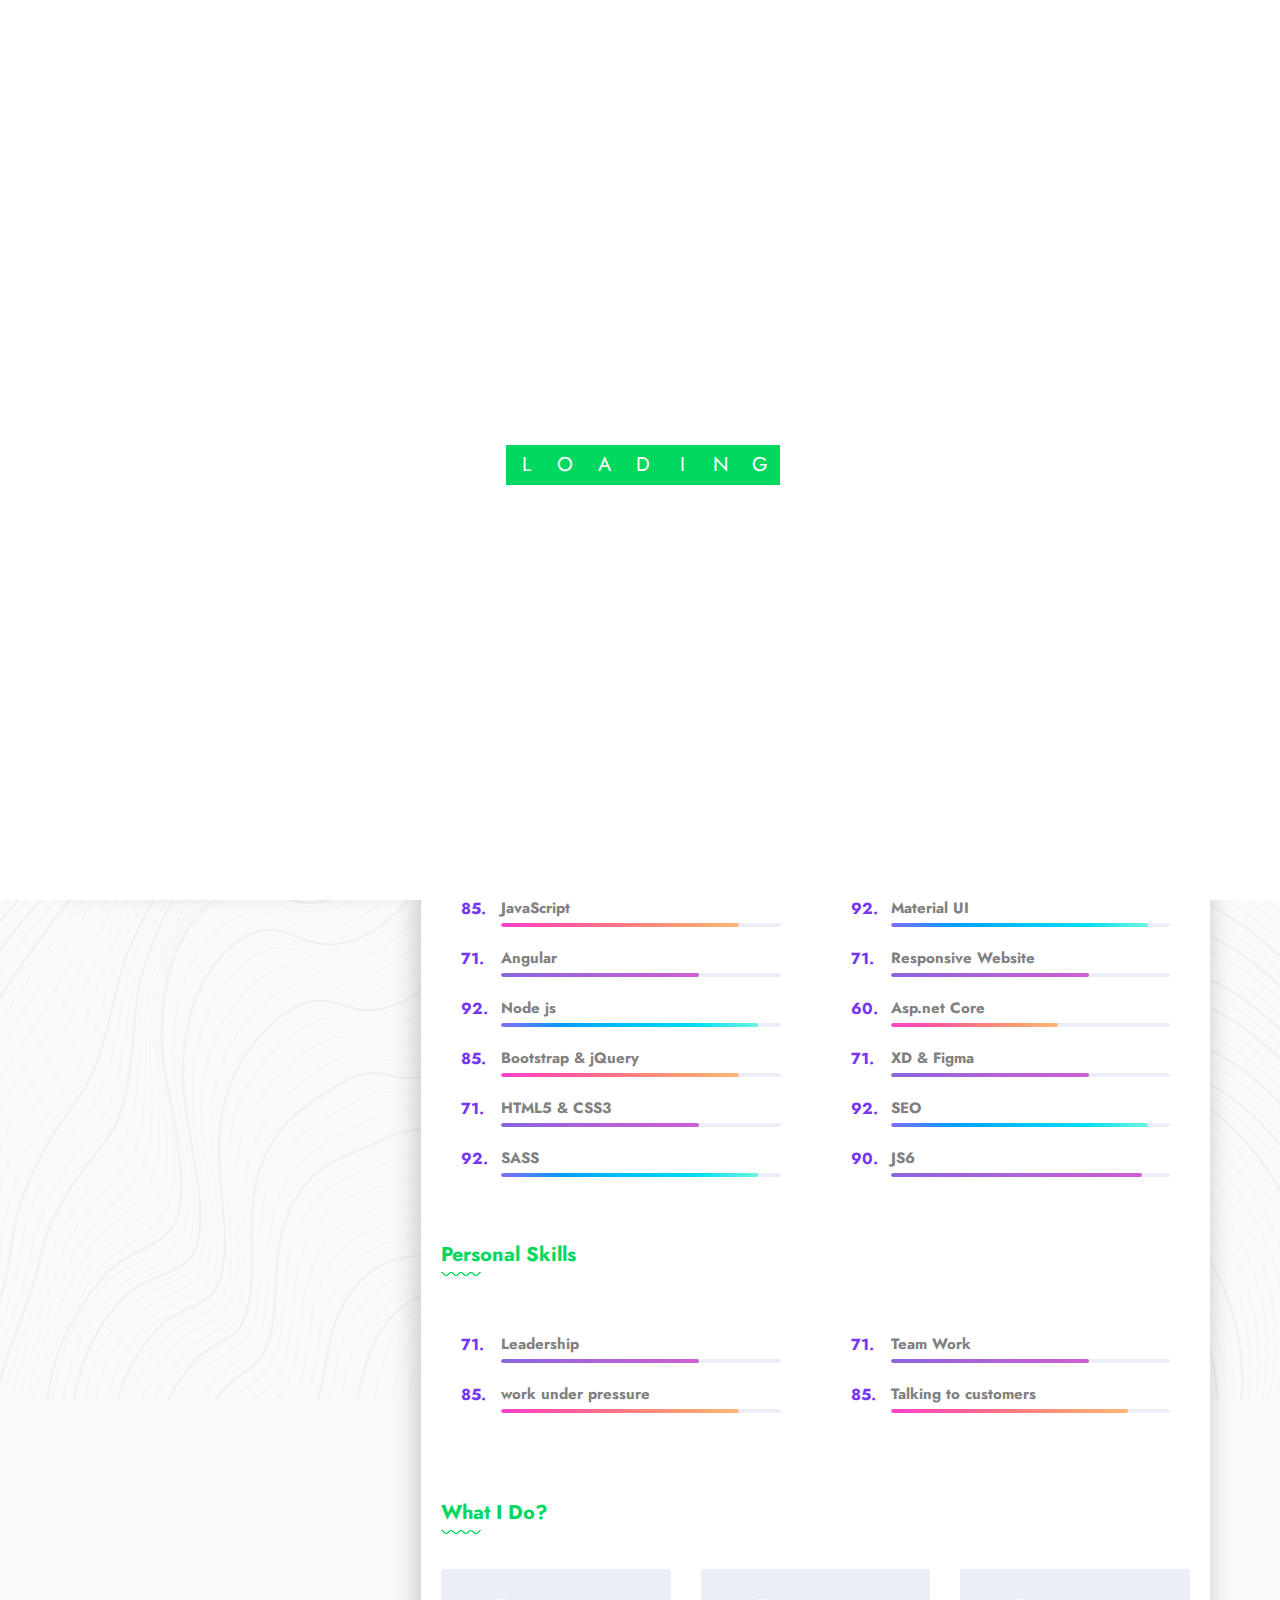
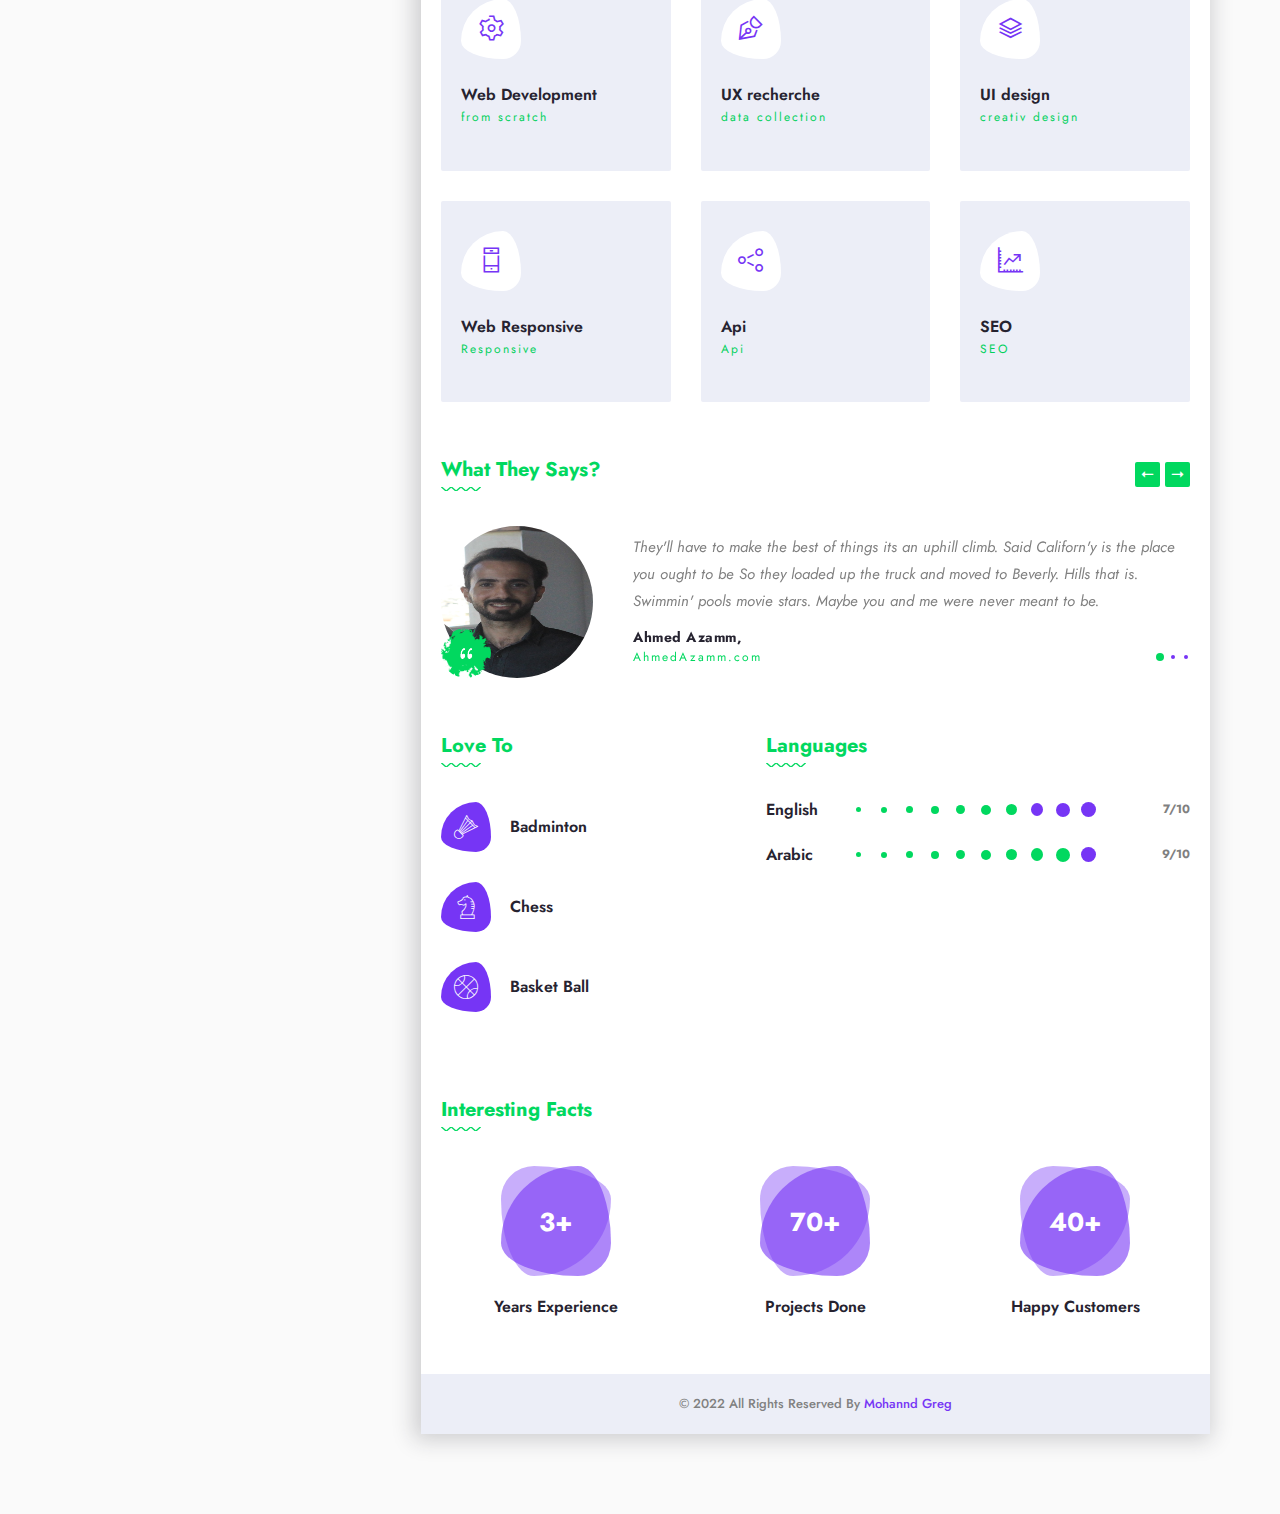
==== commit 88710055: "last updute" ====
--- a/index.html
+++ b/index.html
@@ -73,19 +73,19 @@
                 alt=""
               />
               <div class="psSocial">
-                <a href="https://dribbble.com/" target="_blank" class="fac"
+                <a href="https://www.linkedin.com/in/mohannd-m-greg-02448a208" target="_blank" class="fac"
                   ><i class="icofont-linkedin"></i
                 ></a>
-                <a href="https://dribbble.com/" target="_blank" class="dri"
+                <a href="https://github.com/mohanndprog" target="_blank" class="dri"
                   ><i class="icofont-github"></i
                 ></a>
-                <a href="https://facebook.com" target="_blank" class="fac"
+                <a href="https://facebook.com/mohanndprog" target="_blank" class="fac"
                   ><i class="icofont-facebook"></i
                 ></a>
-                <a href="https://twitter.com" target="_blank" class="twi"
+                <a href="https://twitter.com/mohanndprog" target="_blank" class="twi"
                   ><i class="icofont-twitter"></i
                 ></a>
-                <a href="https://www.instagram.com/" target="_blank" class="ins"
+                <a href="https://www.instagram.com/mohanndprog" target="_blank" class="ins"
                   ><i class="icofont-instagram"></i
                 ></a>
               </div>
@@ -1306,7 +1306,7 @@
                     </div>
                     <div class="col-lg-4 folio_effect mix dev ">
                       <div class="folio_item">
-                        <a href="edukon.html" class="folio_item_thumbs">
+                        <a href="NFT.html" class="folio_item_thumbs">
                           <div class="folio_stack">
                             <div class="folio_decoration"></div>
                             <div class="folio_decoration"></div>
@@ -1323,10 +1323,10 @@
                         </a>
                         <div class="folio_content">
                           <h3 class="folio_title">
-                            <a href="edukon.html">NFT</a>
+                            <a href="NFT.html">NFT</a>
                           </h3>
                           <p class="folio_cat">
-                            <a href="edukon.html">ReactJS</a>
+                            <a href="NFT.html">ReactJS</a>
                           </p>
                         </div>
                       </div>
--- a/assets/css/theme.css
+++ b/assets/css/theme.css
@@ -40,6 +40,7 @@
         position: fixed;
     }
 }
+
 .psHeader{
     min-height: 130px;
     background: #292633;
@@ -89,9 +90,16 @@
     overflow: hidden;
 }
 .psPhoto img{
-    width: 100%;
-    height: auto;
-}
+    width: 321px;
+    height: 490px;
+}
+@media (max-width: 1200px){
+    .psPhoto img{
+        width: 100%;
+        height: 490px;
+    }
+}
+ 
 .psSocial{
     position: absolute;
     left: 0;
@@ -2006,4 +2014,10 @@
 }
 #backtotop:hover{
     background: #7635f5;
+}
+@media (min-width: 1200px){
+    .psPhoto img{
+        width: 321px !important;
+        height: 490px !important;
+    }
 }